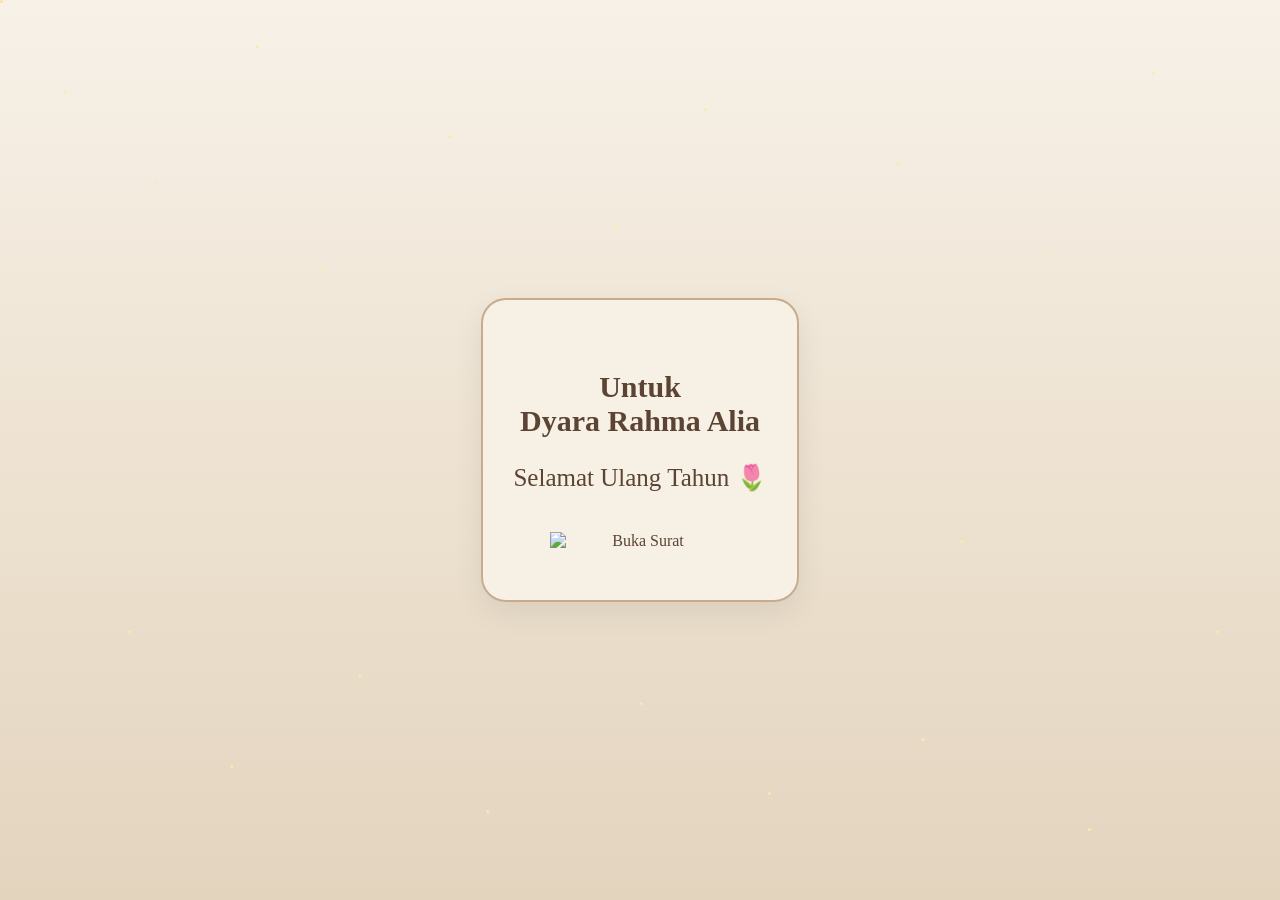
==== index.html @ cd9360ce "Add files via upload" ====
<!DOCTYPE html>
<html lang="id">
<head>
  <meta charset="UTF-8">
  <meta name="viewport" content="width=device-width, initial-scale=1.0">
  <title>Untuk Dyara</title>
  
  <link href="https://fonts.googleapis.com/css2?family=Great+Vibes&display=swap" rel="stylesheet">
  <link rel="stylesheet" href="style.css">
</head>
<body>

  <div class="particles"></div>

  <div class="cover">

    <h1>Untuk<br>Dyara Rahma Alia</h1>

    <p>
      Selamat Ulang Tahun 🌷
    </p>

<div class="envelope" id="openBtn">
  <img src="assets/amplop.png" alt="Buka Surat">
</div>
<audio id="bgm" autoplay loop>
    <source src="assets/music.mp3" type="audio/mpeg">
</audio>
</body>
<script src="script.js"></script>
</html>
---- style.css ----
body {
  margin: 0;
  min-height: 100vh;
  display: flex;
  justify-content: center;
  align-items: center;

  background: linear-gradient(
  180deg,
  #f7f1e8 0%,
  #eee3d2 50%,
  #e3d4be 100%
);
  color: #5c4434;
  font-family: Garamond, serif;
}

.cover {
    text-align: center;
    animation: fade 1.5s;
    background: #f7f0e4;
    border: 2px solid #c8ab8c;
    border-radius: 25px;
    padding: 50px 30px;
    box-shadow: 0 10px 30px rgba(0,0,0,0.08);
}

h1 {
  font-size: 30px;
  margin-bottom: 20px;
}

p {
  font-size: 25px;
}

.btn {
  display: inline-block;
  margin-top: 25px;

  background: #b4855a;
  color: white;

  padding: 15px 40px;
  border-radius: 50px;

  text-decoration: none;
}
.envelope {
  width: 180px;
  margin: 40px auto 0;
  cursor: pointer;
  transition: transform 0.8s ease;
}

.envelope.opening {
  transform: scale(8);
}

.envelope img {
  width: 100%;
  display: block;
}
.cover {
  text-align: center;
  animation: fade 1.5s;
  transition: transform 1s ease, opacity 1s ease;
  transform-origin: center center;
}

.cover.zooming {
  transform: scale(3);
  opacity: 0;
}
.envelope:hover {
  transform: scale(1.05);
}
@keyframes fade {
  from {
    opacity: 0;
    transform: translateY(25px);
  }

  to {
    opacity: 1;
    transform: translateY(0);
  }
}
.surat
{
  background: #f8f2e8;
  max-width: 700px;
  margin: 20px auto;
  padding: 35px 30px;
  border-radius: 20px;
  border: 1px solid #e0d5c6;
  box-shadow:
    0 5px 20px rgba(0,0,0,0.08),
    inset 0 0 30px rgba(255,255,255,0.5);
  animation: fade 1.5s;
}

.surat h2 {
  text-align: left;
  font-size: 22px;
  margin-bottom: 8px;
  color: #7a6046;
}

.surat h3 {
  text-align: left;
  font-size: 32px;
  margin-top: 0;
  margin-bottom: 30px;
  color: #5c4434;
}

.hiasan {
  text-align: center;
  font-size: 24px;
  margin: 25px 0;
  color: #a67c52;
}

.ttd {
  margin-top: 40px;
}
.surat {
  background: #f7f0e4;
  max-width: 700px;
  margin: 25px 20px;
  padding: 25px 35px;
  border-radius: 20px;
  box-shadow: 0 10px 30px rgba(0,0,0,0.15);
  animation: fade 1.5s;
}

.surat p {
  font-size: 15px;
  line-height: 1.7;
  text-align: justify;
  color: #5c4434;
}
.zooming {
  transform: scale(3);
  opacity: 0;
  transition: transform 1s ease, opacity 1s ease;
}
.nama,
.ttdNama {
  font-family: 'Great Vibes', cursive;
  font-size: 38px;
}
.particles {
  position: fixed;
  top: 0;
  left: 0;
  width: 100%;
  height: 100%;
  pointer-events: none;
  z-index: 0;
}

.particles::before {
  content: "";
  position: absolute;
  width: 3px;
  height: 3px;
  background: rgba(255, 220, 150, 0.9);
  border-radius: 50%;
  top: 0;
  left: 0;

  box-shadow:
    5vw 10vh #ffe7b3,
    12vw 20vh #ffe7b3,
    20vw 5vh #ffe7b3,
    25vw 30vh #ffe7b3,
    35vw 15vh #ffe7b3,
    40vw 50vh #ffe7b3,
    48vw 25vh #ffe7b3,
    55vw 12vh #ffe7b3,
    62vw 40vh #ffe7b3,
    70vw 18vh #ffe7b3,
    75vw 60vh #ffe7b3,
    82vw 28vh #ffe7b3,
    90vw 8vh #ffe7b3,
    10vw 70vh #ffe7b3,
    18vw 85vh #ffe7b3,
    28vw 75vh #ffe7b3,
    38vw 90vh #ffe7b3,
    50vw 78vh #ffe7b3,
    60vw 88vh #ffe7b3,
    72vw 82vh #ffe7b3,
    85vw 92vh #ffe7b3,
    95vw 70vh #ffe7b3;

  animation: sparkle 3s ease-in-out infinite alternate;
}
@keyframes sparkle {
  from {
    opacity: 0.3;
    transform: scale(1);
  }
  to {
    opacity: 1;
    transform: scale(2);
  }
}
.cover,
.surat {
  position: relative;
  z-index: 1;
}
.fotoPage{
    width:100%;
    max-width:900px;
    margin:auto;
    padding:30px 15px;
    text-align:center;
}

.journey{
    width:100%;
    border-radius:18px;
    box-shadow:0 10px 25px rgba(0,0,0,.2);
    margin-bottom:25px;
    animation:muncul .8s ease;
}

@keyframes muncul{
    from{
        opacity:0;
        transform:translateY(25px);
    }
    to{
        opacity:1;
        transform:translateY(0);
    }
}
.penutup{
    width:90%;
    max-width:700px;
    margin:auto;
    padding:40px 35px;
    text-align:center;

    background:#f8f2e8;

    border-radius:20px;

    box-shadow:
    0 10px 30px rgba(0,0,0,.12);

    animation:fade 1s;
}

.penutup h2{
    font-family:'Cormorant Garamond', serif;
    font-size:30px;
    color:#5c4434;
    margin-top:-10px;
}

.penutup p{
    font-size:17px;
    line-height:1.8;
    color:#5c4434;
}
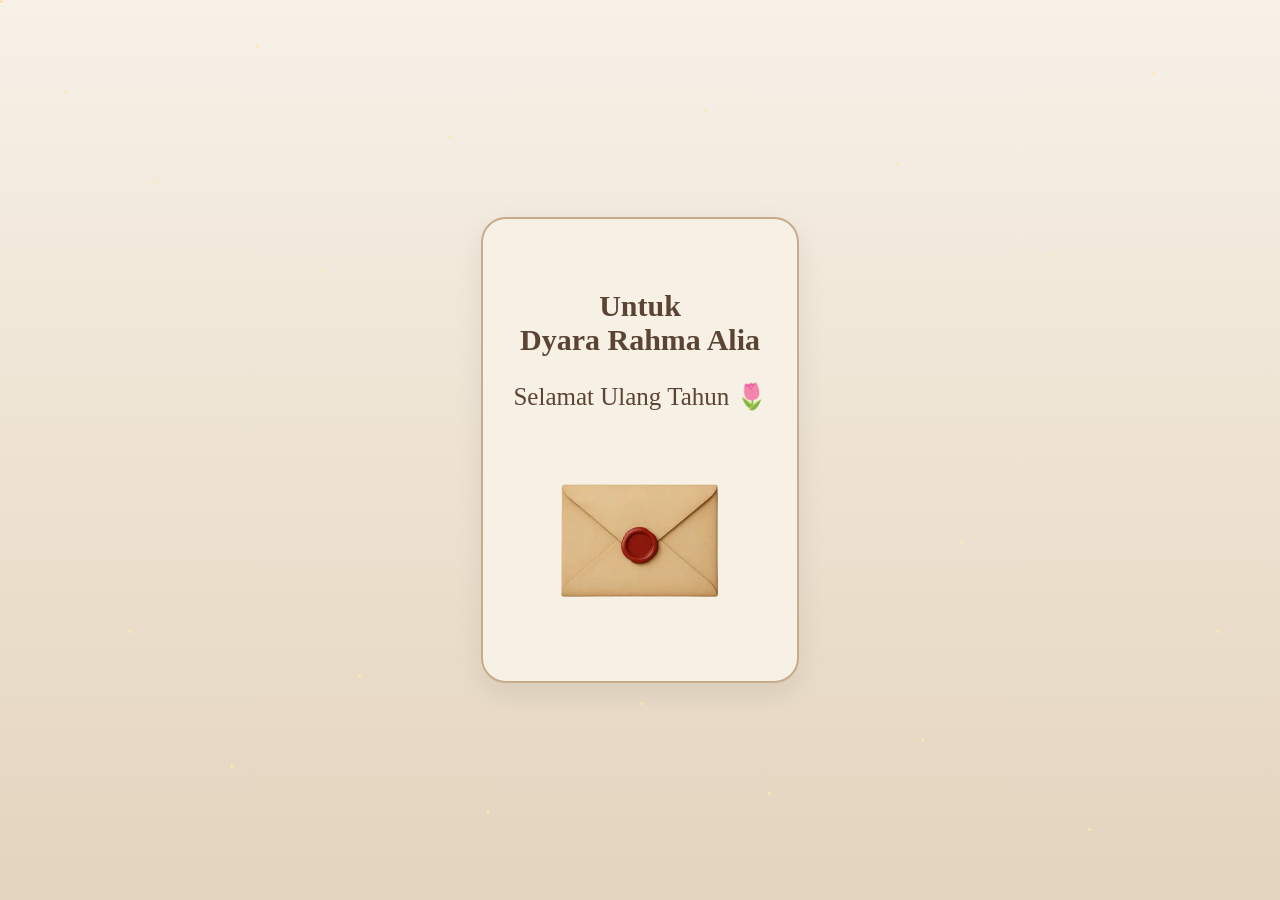
==== commit 1e88b9a3: "Update index.html" ====
--- a/index.html
+++ b/index.html
@@ -21,11 +21,11 @@
     </p>
 
 <div class="envelope" id="openBtn">
-  <img src="assets/amplop.png" alt="Buka Surat">
+  <img src="amplop.png" alt="Buka Surat">
 </div>
 <audio id="bgm" autoplay loop>
-    <source src="assets/music.mp3" type="audio/mpeg">
+    <source src="music.mp3" type="audio/mpeg">
 </audio>
 </body>
 <script src="script.js"></script>
-</html>+</html>
